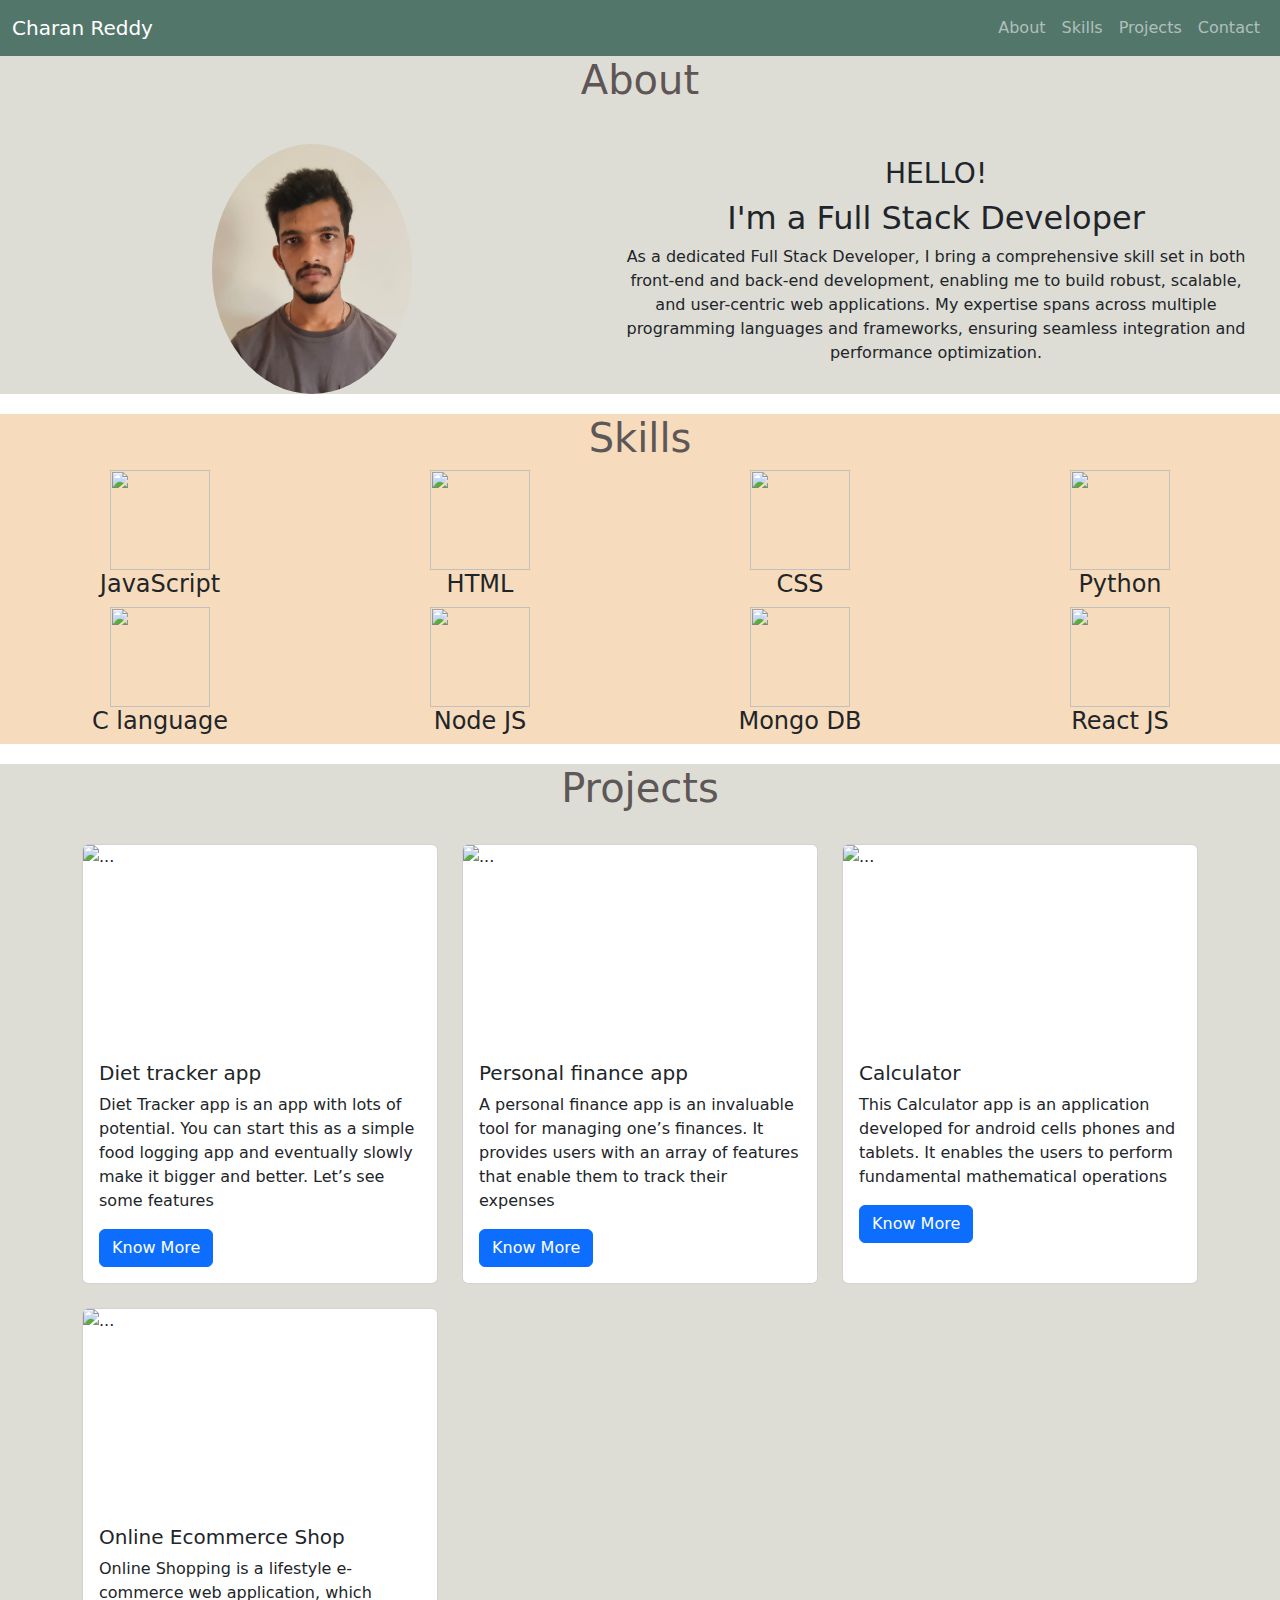
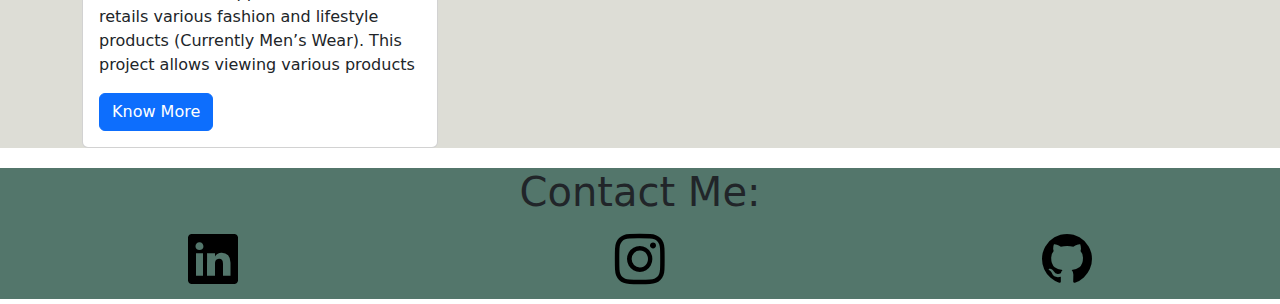
==== portfolio/index.html @ 769dab70 "clone" ====
<!DOCTYPE html>
<html lang="en">
<head>
    <meta charset="UTF-8">
    <meta name="viewport" content="width=device-width, initial-scale=1.0">
    <title></title>
    <link rel="stylesheet" href="styles.css">
    <link rel="stylesheet" href="https://cdn.jsdelivr.net/npm/bootstrap-icons@1.3.0/font/bootstrap-icons.css">
    <link href="https://cdn.jsdelivr.net/npm/bootstrap@5.3.3/dist/css/bootstrap.min.css" rel="stylesheet" integrity="sha384-QWTKZyjpPEjISv5WaRU9OFeRpok6YctnYmDr5pNlyT2bRjXh0JMhjY6hW+ALEwIH" crossorigin="anonymous">
    <script src="https://cdn.jsdelivr.net/npm/bootstrap@5.3.3/dist/js/bootstrap.bundle.min.js" integrity="sha384-YvpcrYf0tY3lHB60NNkmXc5s9fDVZLESaAA55NDzOxhy9GkcIdslK1eN7N6jIeHz" crossorigin="anonymous"></script>
</head>
<body>
      <nav class="navbar navbar-expand-lg  navbar-dark ">
        <div class="container-fluid">
          <a class="navbar-brand" href="#">Charan Reddy</a>
          <button class="navbar-toggler" type="button" data-bs-toggle="collapse" data-bs-target="#navbarNav" aria-controls="navbarNav" aria-expanded="false" aria-label="Toggle navigation">
            <span class="navbar-toggler-icon"></span>
          </button>
          <div class="collapse navbar-collapse" id="navbarNav">
            <ul class="navbar-nav ms-auto">
              <li class="nav-item">
                <a class="nav-link" href="#about">About</a>
              </li>
              <li class="nav-item">
                <a class="nav-link" href="#skills">Skills</a>
              </li>
              <li class="nav-item">
                <a class="nav-link" href="#projects">Projects</a>
              </li>
              <li class="nav-item">
                <a class="nav-link" href="#contact">Contact</a>
              </li>
            </ul>
          </div>
        </div>
      </nav>
      <div class="about" id="about">
        <div class="heading col-sm-12 col-md-12"><h1>About</h1></div>
        <div class="abt d-flex">
            <div class="image col-12 col-md-6">
                <img src="charanpic.jpeg" alt="error">
            </div>  
            <div class="info col-sm-12 col-md-6">
                <h3>HELLO!</h3>
                <h2>I'm a Full Stack Developer</h2>
                <p>As a dedicated Full Stack Developer, I bring a comprehensive skill set in both front-end and back-end development, enabling me to build robust, scalable, and user-centric web applications. My expertise spans across multiple programming languages and frameworks, ensuring seamless integration and performance optimization.</p>
            </div>
        </div> 
      </div>
      <div>
        
      </div>
      <div class="container1" id="skills">
        <div class="heading1"><h1>Skills</h1></div>
        <div class="skills d-flex">
        <div class="col-12 col-sm-6 col-md-4 col-lg-3"><img src="https://static.vecteezy.com/system/resources/previews/027/127/463/original/javascript-logo-javascript-icon-transparent-free-png.png" alt=""><h4>JavaScript</h4></div>
        <div class="col-12 col-sm-6 col-md-4 col-lg-3"><img src="https://cdn.iconscout.com/icon/free/png-256/free-html-5-1-1175208.png"><h4>HTML</h4></div>
        <div class="col-12 col-sm-6 col-md-4 col-lg-3"><img src="https://cdn3d.iconscout.com/3d/free/thumb/free-css3-4387639-3640300.png?f=webp" alt=""><h4>CSS</h4></div>
        <div class="col-12 col-sm-6 col-md-4 col-lg-3"><img src="https://upload.wikimedia.org/wikipedia/commons/thumb/c/c3/Python-logo-notext.svg/1869px-Python-logo-notext.svg.png" alt=""><h4>Python</h4></div>
        <div class="col-12 col-sm-6 col-md-4 col-lg-3"><img src="https://w7.pngwing.com/pngs/724/306/png-transparent-c-logo-c-programming-language-icon-letter-c-blue-logo-computer-program-thumbnail.png" alt=""><h4>C language</h4></div>
        <div class="col-12 col-sm-6 col-md-4 col-lg-3"><img src="https://w7.pngwing.com/pngs/493/735/png-transparent-node-js-javascript-express-js-mongodb-github-github-angle-text-logo-thumbnail.png" alt=""><h4>Node JS</h4></div>
        <div class="col-12 col-sm-6 col-md-4 col-lg-3"><img src="https://encrypted-tbn0.gstatic.com/images?q=tbn:ANd9GcT2k5DcCosIru-iTROVPDPykzZpjn_uDmFOgdya_Ujo9S5qtad_sL10VEZmGarwrT0CmGk&usqp=CAU" alt=""><h4>Mongo DB</h4></div>
        <div class="col-12 col-sm-6 col-md-4 col-lg-3"><img src="https://w7.pngwing.com/pngs/452/495/png-transparent-react-javascript-angularjs-ionic-github-text-logo-symmetry-thumbnail.png" alt=""><h4>React JS</h4></div>
        </div>
      </div>
      <div class="container2" id="projects">
        <div class="heading2"><h1>Projects</h1></div>
        <div class="container mt-4">
          <div class="row g-4">
              <div class="col-12 col-sm-6 col-md-6 col-lg-4">
                  <div class="card h-100">
                      <img src="https://repository-images.githubusercontent.com/429273032/f37e77e3-2805-45ad-b00b-476415d28547" class="card-img-top" alt="...">
                      <div class="card-body">
                          <h5 class="card-title">Diet tracker app</h5>
                          <p class="card-text">Diet Tracker app is an app with lots of potential. You can start this as a simple food logging app and eventually slowly make it bigger and better. Let’s see some features</p>
                          <a href="#" class="btn btn-primary">Know More</a>
                      </div>
                  </div>
              </div>
              <div class="col-12 col-sm-6 col-md-6 col-lg-4">
                  <div class="card h-100">
                      <img src="https://encrypted-tbn0.gstatic.com/images?q=tbn:ANd9GcQBzl3d9YjzMr-pCztauo3xowZR32QmVzl6SQ&s" class="card-img-top" alt="...">
                      <div class="card-body">
                          <h5 class="card-title">Personal finance app</h5>
                          <p class="card-text">A personal finance app is an invaluable tool for managing one’s finances. It provides users with an array of features that enable them to track their expenses</p>
                          <a href="#" class="btn btn-primary">Know More</a>
                      </div>
                  </div>
              </div>
              <div class="col-12 col-sm-6 col-md-6 col-lg-4">
                  <div class="card h-100">
                      <img src="https://www.altcademy.com/blog/content/images/2022/10/Screenshot-2022-10-17-at-1.12.30-PM.png" class="card-img-top" alt="...">
                      <div class="card-body">
                          <h5 class="card-title">Calculator</h5>
                          <p class="card-text">This Calculator app is an application developed for android cells phones and tablets. It enables the users to perform fundamental mathematical operations</p>
                          <a href="#" class="btn btn-primary">Know More</a>
                      </div>
                  </div>
              </div>
              <div class="col-12 col-sm-6 col-md-6 col-lg-4">
                  <div class="card h-100">
                      <img src="https://www.sam-solutions.com/blog/wp-content/uploads/2020/05/Mobile-ecommerce-SMM.png" class="card-img-top" alt="...">
                      <div class="card-body">
                          <h5 class="card-title">Online Ecommerce Shop</h5>
                          <p class="card-text">Online Shopping is a lifestyle e-commerce web application, which retails various fashion and lifestyle products (Currently Men’s Wear). This project allows viewing various products</p>
                          <a href="#" class="btn btn-primary">Know More</a>
                      </div>
                  </div>
              </div>
          </div>
      </div>
      </div>
     
        <footer id="contact">
          <div><h1>Contact Me:</h1></div>
          <div class="container3 ">
             <div>
                <a href="www.linkedin.com/in/charan-reddy-35102624b"><i class="bi bi-linkedin" ></i></a>
             </div>
             <div>
              <a href="https://www.instagram.com/singamcharankumar?igsh=djBuYmwydW5jYjBp"><i class="bi bi-instagram"></i></a>
             </div>
             <div>
              <a href="https://github.com/charan1602"><i class="bi bi-github bi-2x"></i></a>
             </div>
          </div>
          
        </footer>
      
      
      
       
      
</body>
</html>
---- portfolio/styles.css ----
.navbar{
    background-color: rgb(83, 118, 107);
    /* position: sticky;
    top: 0; */
}
.container-fluid{
    display: flex;
    justify-content: space-between;
}


.navbar-nav .nav-link{
    margin-right: 0 ;
}
.about{
    display: grid;
    grid-template-columns: auto auto;
    gap: 2em;
    background-color: rgb(221, 221, 214);
    transition: ;
}
.about:hover{
   background-color:rgb(186, 186, 167);
    transform: scale(1.02);
}
.abt{
    display: flex;
    flex-wrap: wrap;
}
.about h1{
    color: rgb(96, 85, 85);
    display: flex;
    justify-content: center;
}
.image{
    display: flex;
    align-items: center;
    justify-content: center;
    /* border-radius: 50%; */
    grid-row-start: 2;
    grid-column-end:span 1;

}
.image img{
    height: 250px;
    width: 200px;
    border-radius: 50%;
    
}
.heading{
grid-column-end:span 2 ;
}
.info{
   /* display: flex;
     flex-direction: column; */
     display: flex;
     flex-direction: column;
     justify-content: center;
     align-items: center;
     text-align: center;
}
.skills{
    display: flex;
    flex-wrap: wrap;
    /* display: grid;
    grid-template-columns: auto auto auto auto; */
    /* border: 1px solid black; */
     /* background-color: blanchedalmond; */
}
.skills>div{
    display: flex;
    flex-direction: column;
    justify-content: center;
    align-items: center;
    transition: transform 0.3s;
}
.skills>div:hover{
    transform: scale(1.1);
}
/* .skills h1{
    color: aqua;
    display: flex;
    align-items: center;
    justify-content: center;
} */
.heading1{
    display: flex;
    align-items: center;
    justify-content: center;
    color: rgb(94, 87, 87);
    
}

.container1{
    background-color: rgb(246, 220, 188);
    margin-top: 20px;
    margin-bottom: 20px;
    transition: ;
   
}
.container1:hover{
    background-color: rgb(206, 182, 152);
    transform: scale(1.02);
}
.skills img{
    height: 100px;
    width: 100px;
}
.skills img :hover{
    /* transform: ; */
}
/* @media(max-width:768px){
    .skills{
        display: grid;
        grid-template-columns: auto auto auto;
    }
}
@media(max-width:) */
.projects{
    /* background-color:rgb(221, 221, 214) ; */
    display: flex;
    /* flex-direction: row; */
    flex-wrap: wrap;
    width: 100%;
    /* margin: 10px; */
}
.projects img{
    height: 200px;
}
.container2{
    background-color:  rgb(221, 221, 214);
    margin-bottom: 20px;
   
}
.container2:hover{
    background-color:rgb(186, 186, 167) ;
    transform: scale(1.02);
    }
.heading2{
    display: flex;
    align-items: center;
    justify-content: center;
    color: rgb(94, 87, 87);
}
.projects > div{
   margin: 5px;
   width: 30%;
   /* flex-shrink: 1; */
}
.container img {
    height: 200px;
}
footer{
    background-color: rgb(83, 118, 107);
    margin-bottom: 5px;
}
footer h1{
    display: flex;
    justify-content: center;
    align-items: center;
}
.container3{
        display: flex;
        align-items: center;
        justify-content: center;
        justify-content: space-around;
}
/* .bi{
    height: 30px;
    width: 30px;
} */
footer > div >div a{
    font-size: 50px;
    color: black;
    
}
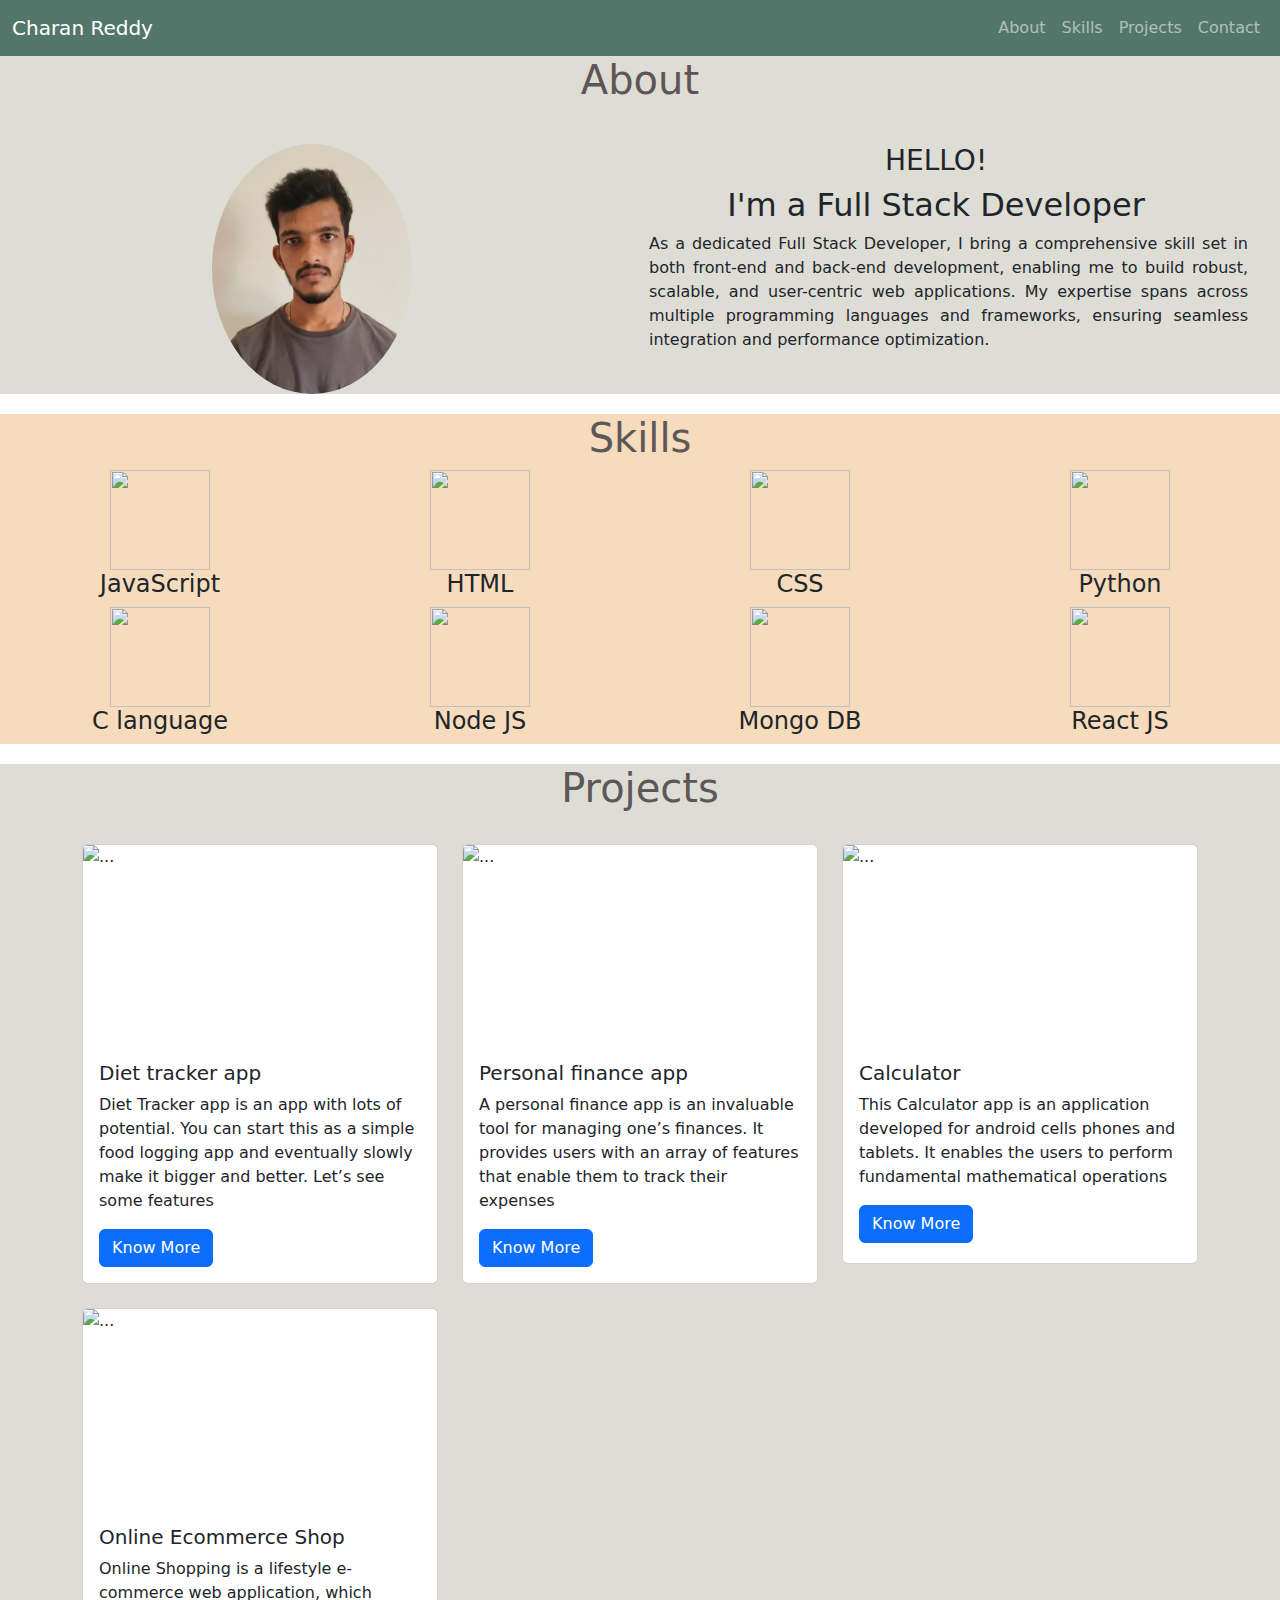
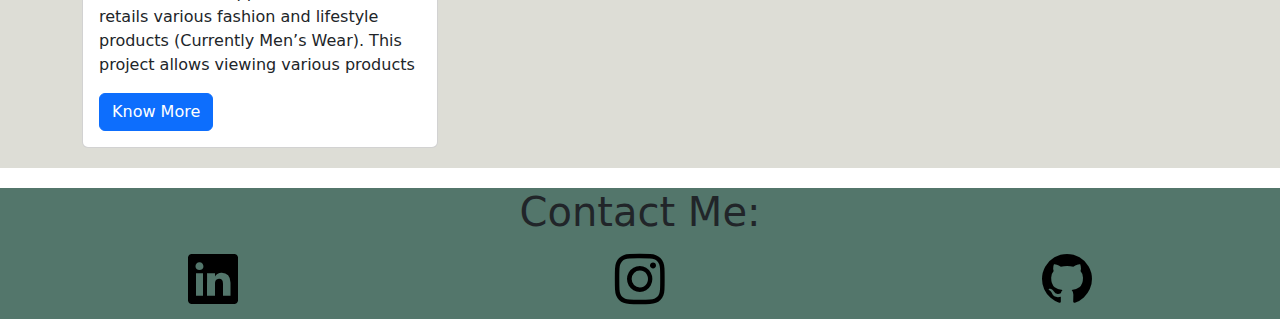
==== commit f83eb68e: "portfolio_modified" ====
--- a/portfolio/index.html
+++ b/portfolio/index.html
@@ -41,9 +41,15 @@
                 <img src="charanpic.jpeg" alt="error">
             </div>  
             <div class="info col-sm-12 col-md-6">
+              <div>
                 <h3>HELLO!</h3>
-                <h2>I'm a Full Stack Developer</h2>
+              </div>
+              <div>
+                <h2>I'm a Full Stack Developer</h2>              
+              </div>
+              <div class="para">
                 <p>As a dedicated Full Stack Developer, I bring a comprehensive skill set in both front-end and back-end development, enabling me to build robust, scalable, and user-centric web applications. My expertise spans across multiple programming languages and frameworks, ensuring seamless integration and performance optimization.</p>
+              </div>
             </div>
         </div> 
       </div>
@@ -57,10 +63,10 @@
         <div class="col-12 col-sm-6 col-md-4 col-lg-3"><img src="https://cdn.iconscout.com/icon/free/png-256/free-html-5-1-1175208.png"><h4>HTML</h4></div>
         <div class="col-12 col-sm-6 col-md-4 col-lg-3"><img src="https://cdn3d.iconscout.com/3d/free/thumb/free-css3-4387639-3640300.png?f=webp" alt=""><h4>CSS</h4></div>
         <div class="col-12 col-sm-6 col-md-4 col-lg-3"><img src="https://upload.wikimedia.org/wikipedia/commons/thumb/c/c3/Python-logo-notext.svg/1869px-Python-logo-notext.svg.png" alt=""><h4>Python</h4></div>
-        <div class="col-12 col-sm-6 col-md-4 col-lg-3"><img src="https://w7.pngwing.com/pngs/724/306/png-transparent-c-logo-c-programming-language-icon-letter-c-blue-logo-computer-program-thumbnail.png" alt=""><h4>C language</h4></div>
-        <div class="col-12 col-sm-6 col-md-4 col-lg-3"><img src="https://w7.pngwing.com/pngs/493/735/png-transparent-node-js-javascript-express-js-mongodb-github-github-angle-text-logo-thumbnail.png" alt=""><h4>Node JS</h4></div>
-        <div class="col-12 col-sm-6 col-md-4 col-lg-3"><img src="https://encrypted-tbn0.gstatic.com/images?q=tbn:ANd9GcT2k5DcCosIru-iTROVPDPykzZpjn_uDmFOgdya_Ujo9S5qtad_sL10VEZmGarwrT0CmGk&usqp=CAU" alt=""><h4>Mongo DB</h4></div>
-        <div class="col-12 col-sm-6 col-md-4 col-lg-3"><img src="https://w7.pngwing.com/pngs/452/495/png-transparent-react-javascript-angularjs-ionic-github-text-logo-symmetry-thumbnail.png" alt=""><h4>React JS</h4></div>
+        <div class="col-12 col-sm-6 col-md-4 col-lg-3"><img src="https://img.icons8.com/?size=48&id=shQTXiDQiQVR&format=png" alt=""><h4>C language</h4></div>
+        <div class="col-12 col-sm-6 col-md-4 col-lg-3"><img src="https://cdn.freebiesupply.com/logos/large/2x/nodejs-1-logo-svg-vector.svg" alt=""><h4>Node JS</h4></div>
+        <div class="col-12 col-sm-6 col-md-4 col-lg-3"><img src="https://img.icons8.com/?size=80&id=8rKdRqZFLurS&format=png" alt=""><h4>Mongo DB</h4></div>
+        <div class="col-12 col-sm-6 col-md-4 col-lg-3"><img src="https://cdn4.iconfinder.com/data/icons/logos-3/600/React.js_logo-512.png" alt=""><h4>React JS</h4></div>
         </div>
       </div>
       <div class="container2" id="projects">
@@ -87,7 +93,7 @@
                       </div>
                   </div>
               </div>
-              <div class="col-12 col-sm-6 col-md-6 col-lg-4">
+              <div class="con3 col-12 col-sm-6 col-md-6 col-lg-4">
                   <div class="card h-100">
                       <img src="https://www.altcademy.com/blog/content/images/2022/10/Screenshot-2022-10-17-at-1.12.30-PM.png" class="card-img-top" alt="...">
                       <div class="card-body">
@@ -97,7 +103,7 @@
                       </div>
                   </div>
               </div>
-              <div class="col-12 col-sm-6 col-md-6 col-lg-4">
+              <div class="con4 col-12 col-sm-6 col-md-6 col-lg-4">
                   <div class="card h-100">
                       <img src="https://www.sam-solutions.com/blog/wp-content/uploads/2020/05/Mobile-ecommerce-SMM.png" class="card-img-top" alt="...">
                       <div class="card-body">
--- a/portfolio/styles.css
+++ b/portfolio/styles.css
@@ -51,14 +51,21 @@
 .heading{
 grid-column-end:span 2 ;
 }
-.info{
+.info > div{
    /* display: flex;
      flex-direction: column; */
      display: flex;
      flex-direction: column;
      justify-content: center;
      align-items: center;
-     text-align: center;
+    
+}
+.info p{
+    text-align: center;
+    text-align: justify;
+}
+.para{
+    padding-left: 25px;
 }
 .skills{
     display: flex;
@@ -166,6 +173,12 @@
         justify-content: center;
         justify-content: space-around;
 }
+.con3{
+    margin-bottom: 20px;
+}
+.con4{
+    margin-bottom: 20px;
+}
 /* .bi{
     height: 30px;
     width: 30px;
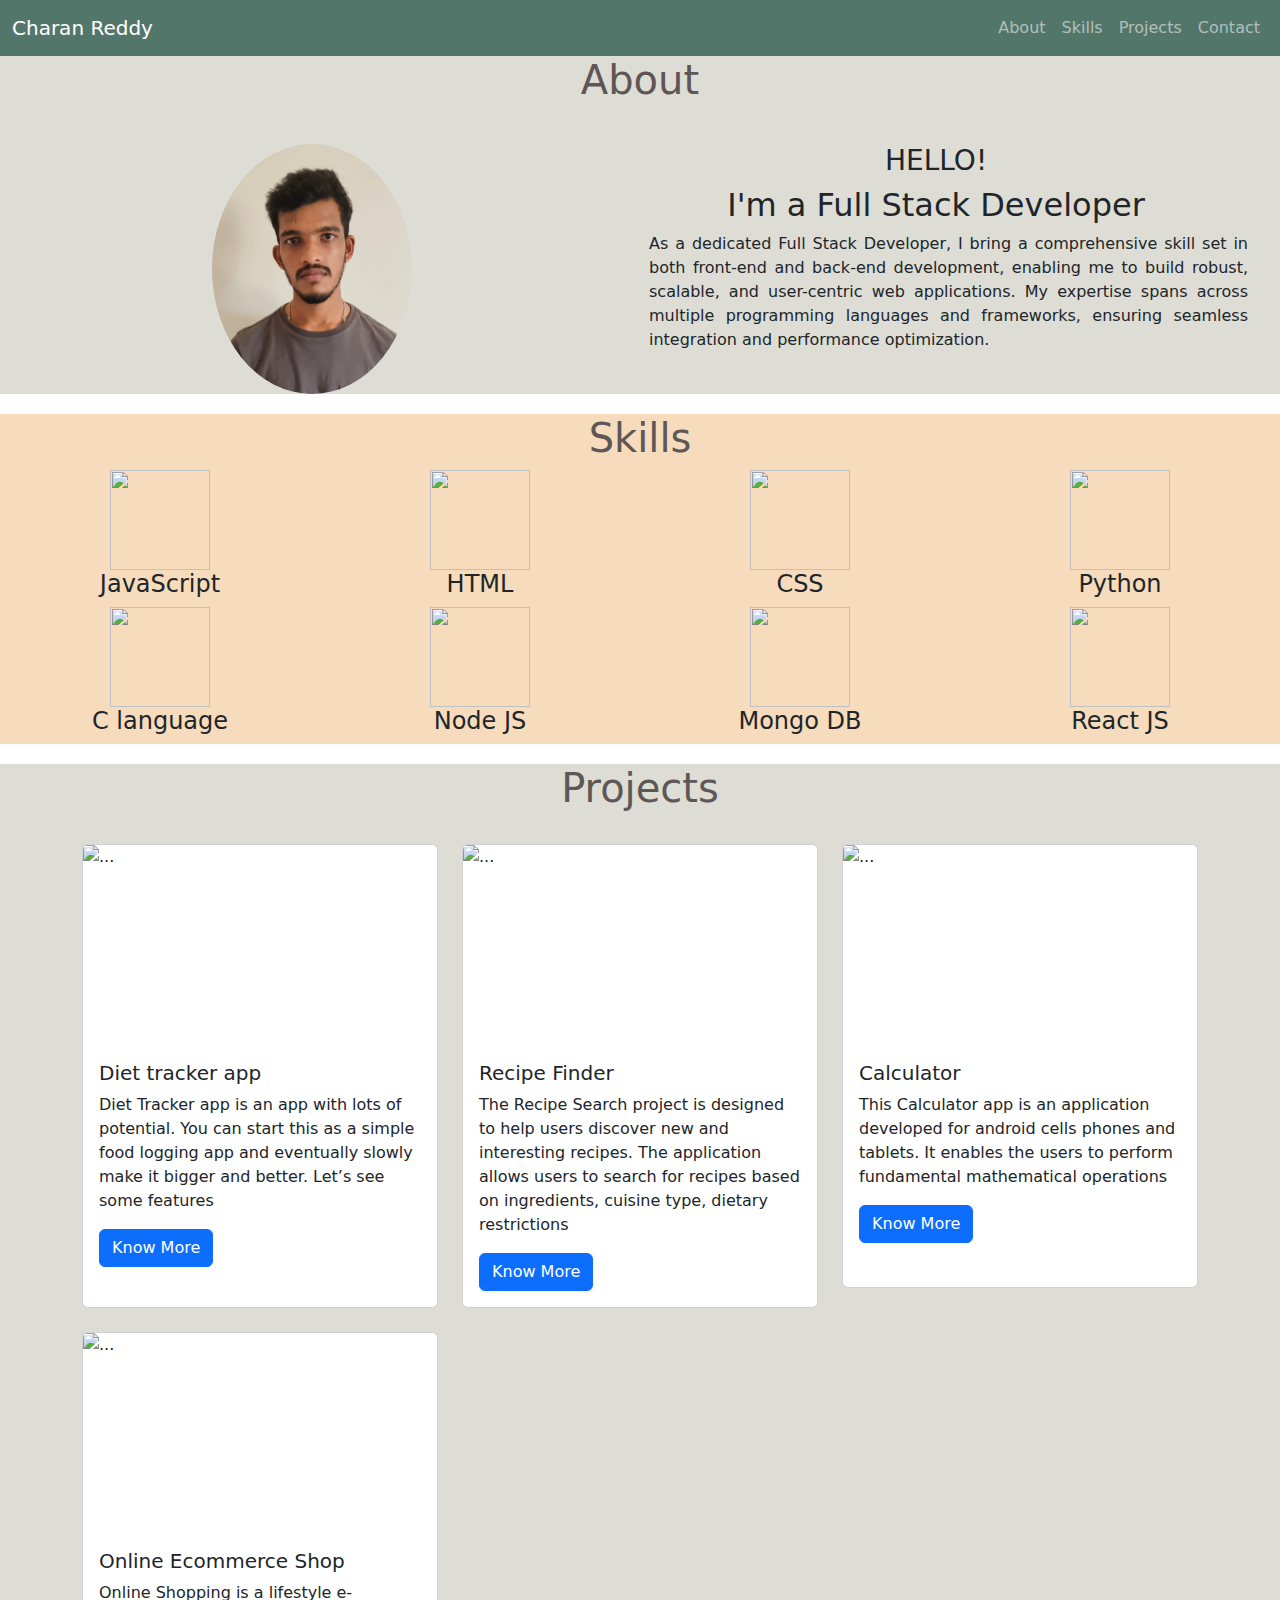
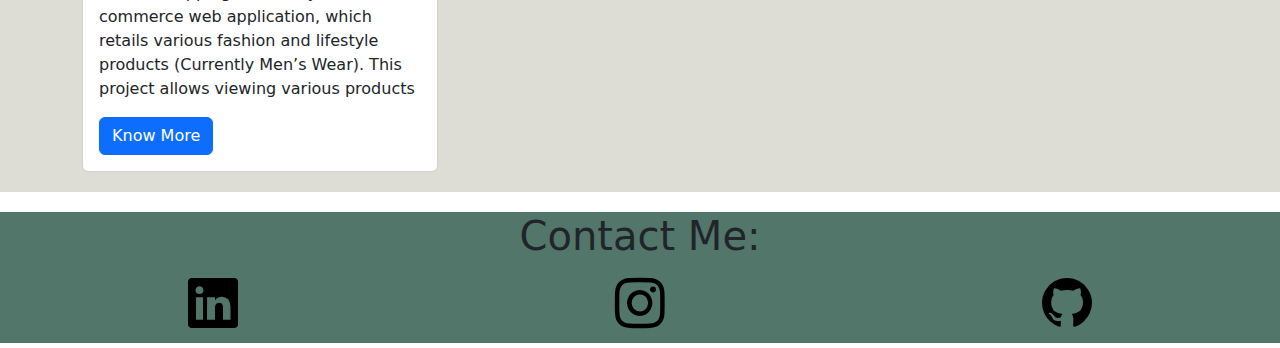
==== commit 18d2188b: "updated" ====
--- a/portfolio/index.html
+++ b/portfolio/index.html
@@ -85,11 +85,11 @@
               </div>
               <div class="col-12 col-sm-6 col-md-6 col-lg-4">
                   <div class="card h-100">
-                      <img src="https://encrypted-tbn0.gstatic.com/images?q=tbn:ANd9GcQBzl3d9YjzMr-pCztauo3xowZR32QmVzl6SQ&s" class="card-img-top" alt="...">
+                      <img src="https://st3.depositphotos.com/13324256/17303/i/450/depositphotos_173034766-stock-photo-woman-writing-down-recipe.jpg" class="card-img-top" alt="...">
                       <div class="card-body">
-                          <h5 class="card-title">Personal finance app</h5>
-                          <p class="card-text">A personal finance app is an invaluable tool for managing one’s finances. It provides users with an array of features that enable them to track their expenses</p>
-                          <a href="#" class="btn btn-primary">Know More</a>
+                          <h5 class="card-title">Recipe Finder</h5>
+                          <p class="card-text">The Recipe Search project is designed to help users discover new and interesting recipes. The application allows users to search for recipes based on ingredients, cuisine type, dietary restrictions</p>
+                          <a href="https://github.com/charan1602/MyRecipe" class="btn btn-primary">Know More</a>
                       </div>
                   </div>
               </div>
@@ -99,7 +99,7 @@
                       <div class="card-body">
                           <h5 class="card-title">Calculator</h5>
                           <p class="card-text">This Calculator app is an application developed for android cells phones and tablets. It enables the users to perform fundamental mathematical operations</p>
-                          <a href="#" class="btn btn-primary">Know More</a>
+                          <a href="https://github.com/charan1602/calculator" class="btn btn-primary">Know More</a>
                       </div>
                   </div>
               </div>
